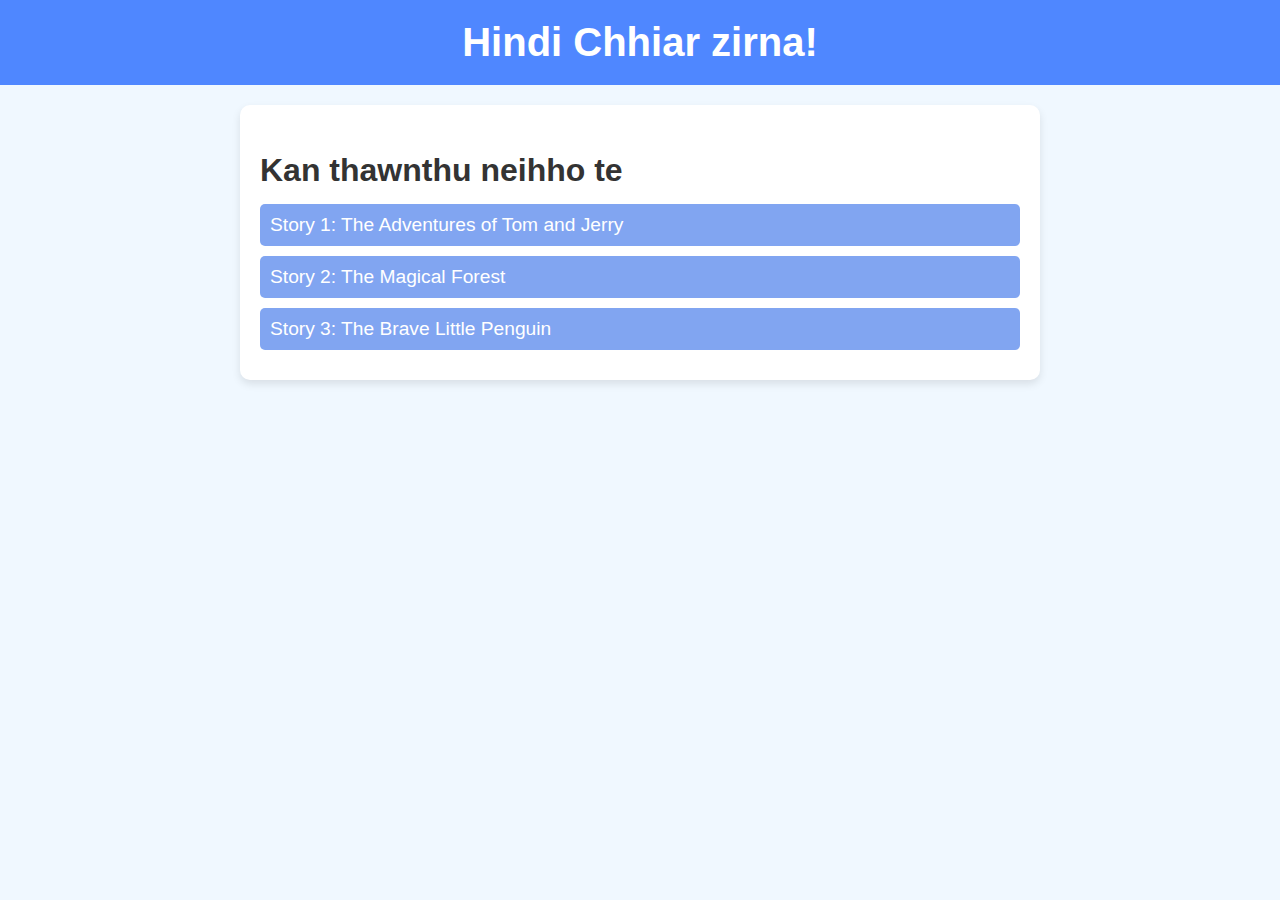
==== index.html @ 7bbcf097 "starting files" ====
<!DOCTYPE html>
<html lang="en">
<head>
    <meta charset="UTF-8">
    <meta name="viewport" content="width=device-width, initial-scale=1.0">
    <title>Children's Story Website</title>
    <link rel="stylesheet" href="index.css">
</head>
<body>
    <header>
        <h1>Hindi Chhiar zirna!</h1>
    </header>
    <main>
        <section class="story-list">
            <h2>Kan thawnthu neihho te</h2>
            <div class="story-item">
                <a href="stories/story1/story1.html">Story 1: The Adventures of Tom and Jerry</a>
            </div>
            <div class="story-item">
                <a href="story2.html">Story 2: The Magical Forest</a>
            </div>
            <div class="story-item">
                <a href="story3.html">Story 3: The Brave Little Penguin</a>
            </div>
            <!-- Add more story links as needed -->
        </section>
    </main>
</body>
</html>
---- index.css ----
body {
    font-family: Arial, sans-serif;
    background-color: #f0f8ff;
    margin: 0;
    padding: 0;
}

header {
    background-color: #4F87FF;
    color: #fff;
    text-align: center;
    padding: 20px;
}

h1 {
    font-size: 2.5em;
    margin: 0;
}

main {
    max-width: 800px;
    margin: 20px auto;
    padding: 0 20px;
}

.story-list {
    background-color: #fff;
    border-radius: 10px;
    box-shadow: 0 4px 8px rgba(0, 0, 0, 0.1);
    padding: 20px;
}

h2 {
    font-size: 2em;
    color: #333;
    margin-bottom: 15px;
}

.story-item {
    margin-bottom: 10px;
}

.story-item a {
    display: block;
    padding: 10px;
    background-color: #81A5F1;
    color: #fff;
    text-decoration: none;
    border-radius: 5px;
    font-size: 1.2em;
    transition: background-color 0.3s ease;
}

.story-item a:hover {
    background-color: #81A5F1;
}
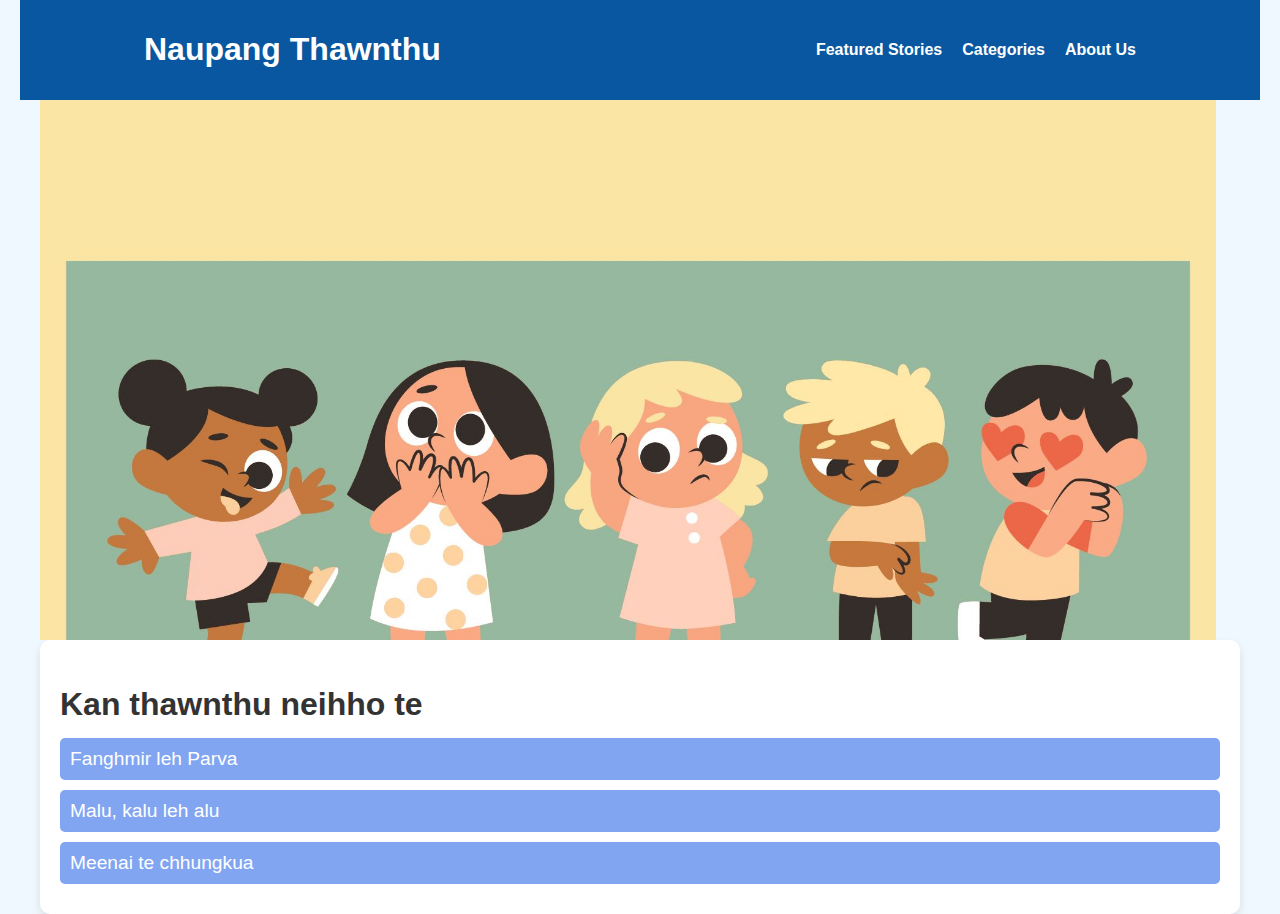
==== commit 4ac403f3: "new files added" ====
--- a/index.html
+++ b/index.html
@@ -3,27 +3,53 @@
 <head>
     <meta charset="UTF-8">
     <meta name="viewport" content="width=device-width, initial-scale=1.0">
-    <title>Children's Story Website</title>
+    <title>Naupang thawnthu Website</title>
     <link rel="stylesheet" href="index.css">
 </head>
-<body>
+<main>
     <header>
-        <h1>Hindi Chhiar zirna!</h1>
+        <div class="container">
+            <h1>Naupang Thawnthu</h1>
+            <nav>
+                <ul>
+                    <li><a href="#featured">Featured Stories</a></li>
+                    <li><a href="#categories">Categories</a></li>
+                    <li><a href="#about">About Us</a></li>
+                </ul>
+            </nav>
+        </div>
     </header>
+
     <main>
+    
+  
+        <div class="image-container">
+            <img src="images/home.jpg" alt="Free Image" class="full-width-image">
+        </div>
         <section class="story-list">
             <h2>Kan thawnthu neihho te</h2>
             <div class="story-item">
-                <a href="stories/story1/story1.html">Story 1: The Adventures of Tom and Jerry</a>
+                <a href="stories/story1/story1.html">Fanghmir leh Parva</a>
             </div>
             <div class="story-item">
-                <a href="story2.html">Story 2: The Magical Forest</a>
+                <a href="stories/story2/story2.html">Malu, kalu leh alu</a>
             </div>
             <div class="story-item">
-                <a href="story3.html">Story 3: The Brave Little Penguin</a>
+                <a href="stories/story3/story3.html">Meenai te chhungkua</a>
             </div>
             <!-- Add more story links as needed -->
         </section>
-    </main>
+
+        </main>
+        
+        <!-- 
+    
+        <footer>
+            <div class="container">
+                <p>&copy; 2024 Children's Storytime. All rights reserved.</p>
+            </div>
+        </footer>
+         -->
+    
 </body>
 </html>
--- a/index.css
+++ b/index.css
@@ -6,21 +6,38 @@
 }
 
 header {
-    background-color: #4F87FF;
+    background: #0857A0;
     color: #fff;
-    text-align: center;
-    padding: 20px;
+    padding: 10px 0;
 }
 
-h1 {
-    font-size: 2.5em;
-    margin: 0;
+header .container {
+    width: 80%;
+    margin: 0 auto;
+    display: flex;
+    justify-content: space-between;
+    align-items: center;
+}
+
+header h1 {
+    font-size: 2em;
+}
+
+nav ul {
+    list-style: none;
+    display: flex;
+    gap: 20px;
+}
+
+nav a {
+    color: #fff;
+    text-decoration: none;
+    font-weight: bold;
 }
 
 main {
-    max-width: 800px;
-    margin: 20px auto;
-    padding: 0 20px;
+    padding: 0 20px; /* Optional padding */
+    overflow-y: auto;
 }
 
 .story-list {
@@ -54,3 +71,34 @@
 .story-item a:hover {
     background-color: #81A5F1;
 }
+
+
+/* Container for the image */
+.image-container {
+    width: 98%; /* Full width of the parent element */
+    height: 60vh; /* 30% of the viewport height */
+    overflow: hidden; /* Hide overflow if the image is larger */
+    position: relative; /* Positioning context for the image */
+}
+
+/* Style for the image */
+.image-container img {
+    position: absolute; /* Remove the image from the normal document flow */
+    top: 0; /* Align the image to the top of the container */
+    left: 0; /* Align the image to the left of the container */
+    width: 100%; /* Make the image fill the container's width */
+    height: 100%; /* Make the image fill the container's height */
+    object-fit: cover; /* Ensure the image covers the container while maintaining its aspect ratio */
+}
+
+
+footer {
+    background: #0857A0;
+    color: #fff;
+    text-align: center;
+    padding: 10px 0;
+    position: absolute;
+    width: 100%;
+    bottom: 0;
+    
+}
